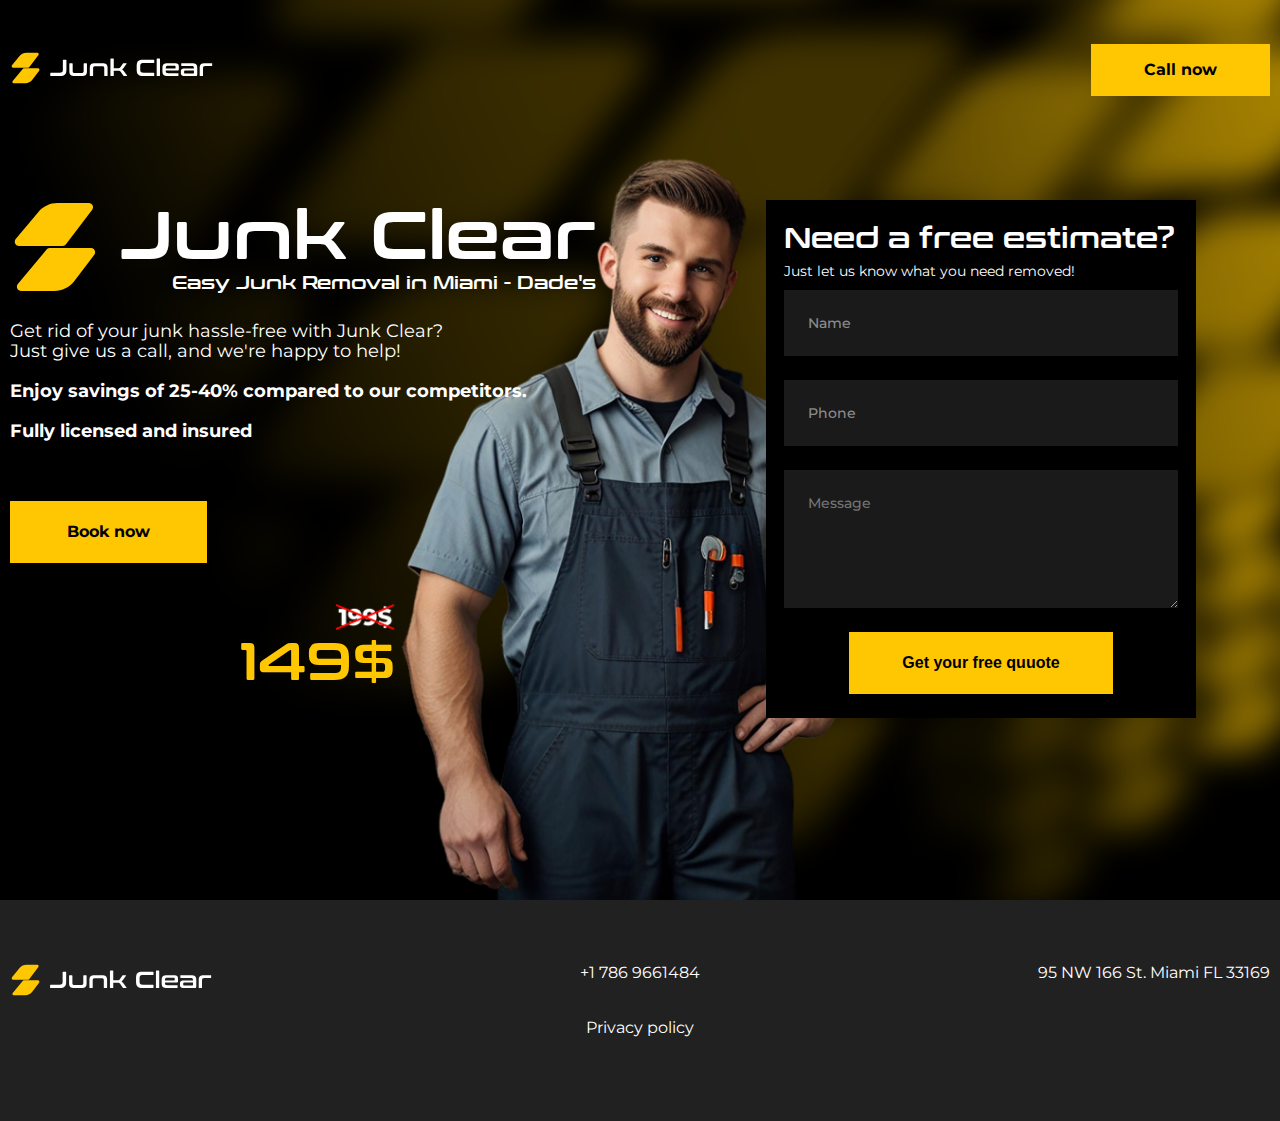
==== index.html @ 1ee7ea2f "add" ====
<!DOCTYPE html>
<html lang="en-US">

<head>
	<meta charset="UTF-8">
	<meta name="viewport" content="width=device-width, initial-scale=1.0">
	<link rel="icon" type="image/x-icon" href="img/favicon.svg">
	<title>Junk Clear</title>
	
	<link rel="stylesheet" href="https://cdn.jsdelivr.net/npm/swiper@11/swiper-bundle.min.css"/>
    <link rel="stylesheet" href="css/index.css">

    <link href="https://fonts.googleapis.com/css2?family=Montserrat:ital,wght@0,400;0,500;0,600;0,700;0,800;1,300&display=swap" rel="stylesheet">

    <link rel="stylesheet" href="fonts/stylesheet.css">
</head>

<body class="home">
	<div class="wrapper">
		<header class="header">
			<div class="header__container">
				<div class="header__body">
					<div class="header__logo">
						<a href="index.html"><img src="img/logo.svg" alt="logo"></a>
					</div>
				
					<div class="header__button">
						<a href="#" class="contact_us">Call now</a>
					</div>
				</div>
			</div>
		</header>
		<main class="main">
			<section class="hero">
				<img src="img/man.png" alt="" class="man">
				<div class="_container">
					<div class="hero__body">
					
						<div class="offer">
							<div class="offer__logo">
								<img src="img/logo_mini.svg" alt="logo">
								<div class="offer__name">
									<span>Junk Clear</span>
									<p>Easy Junk Removal in Miami - Dade's</p>
								</div>
							</div>
							<div class="offer__text">
								<p>Get rid of your junk hassle-free with Junk Clear? <br>Just give us a call, and we're happy to help!</p>
								<span>Enjoy savings of 25-40% compared to our competitors.</span>
								<span>Fully licensed and insured</span>
							</div>
							<div class="offer__btn">
								<a href="#">Book now</a>
							</div>
							<div class="offer__price">
								<div class="price__sale"><img src="img/sale_price.png" alt=""></div>
								<div class="price__now">149$</div>
							</div>

						</div>
						<div class="form__block">
							<form action="#" id="form"method="POST" class="form__contact">
								<h4>Need a free estimate?</h4>
								<span>Just let us know what you need removed!</span>
								
								<input type="text" class="input_date _req" name="name" placeholder="Name">
								<input type="tel" id="phone_mask" class="input_date _req" name="phone" placeholder="Phone">
								<textarea class="input_date" name="message" cols="30" rows="5" placeholder="Message"></textarea>
								
								<button type="submit" class="contact__btn">Get your free quuote</button>
								
							</form>
						</div>
					</div>
				</div>
			</section>

		</main>
	</div>

	<footer class="footer">
		<div class="footer__container">
			<div class="footer__body">
				<div class="footer__logo">
					<a href="index.html"><img src="img/logo.svg" alt="logo"></a>
				</div>
				<div class="footer__phones">
					<a href="tel:+17869661484">+1 786 9661484</a>
				</div>
				<div class="footer__address">
					<div class="address_list">
						95 NW 166 St. Miami FL 33169
					</div>
				</div>
				
			</div>
			<div class="privacy">
				<a href="">Privacy policy</a>
			</div>
		</div>
	</footer>
	
	<!-- <div class="koocies_container">
		<div class="koocies">
			<div class="koocies__wrapp">
				<div class="koocies__left">
					<img src="img/koocies.svg" alt="kookies">
					<div class="koocies__text">
						<span class="text__koocie">We use cookies to analyze our traffic.</span>
						<a href="" class="link__koocie">Read cookies polices</a>	
					</div>
				</div>
				<div class="koocies__right">
					<div class="koocies__buttons">
						<button class="koocie__btn btn__reject">Reject</button>
						<button class="koocie__btn btn__accept">Ok</button>
					</div>
				</div>
			</div>
		</div>
	</div> -->

	<!-- <div class="toUp">
		<a href="" class="up_btn"><img src="img/up.svg" alt="icon"></a>
		<style>
			.toUp {
				position: fixed;
				bottom: 20px;
				right: 20px;
				z-index: 20;
			}
		</style>
	</div> -->
	<!-------------------------- Popup ------------------------------>
	<!-- <div id="popup" class="popup">
		<div class="popup__body">
			<div class="popup__content">
				<a href="#" class="popup__close close-popup"><img src="img/close.svg" alt="close"></a>
				<form action="#" id="form" class="form__contact">
					<h4>Contact us</h4>
					<span>Get in Touch with PTG SA/ELGRAF</span>
					<div class="input__croup">
						<input type="text" class="input_date _req" name="name" placeholder="Name">
						<input type="text" class="input_date" name="lastName" placeholder="Second Name">
					</div>
					<input type="tel" id="phone_mask" class="input_date _req" name="phone" placeholder="Phone">
					<input type="email" class="input_date _email _req" name="email" placeholder="Email">
					<textarea class="input_date" name="message" cols="30" rows="7" placeholder="Type something"></textarea>
					
					<div class="bottom__action">
						<div class="policy__check">
							<input type="checkbox" id="policy" class="policy" name="interest" value="I confirm the processing of my personal data">
							<label for="policy" class="policy__label">I confirm the processing of my <a href="#" target="_blank">personal data</a></label>
						</div>
						<button type="submit" class="contact__btn">Send</button>
					</div>
				</form>
			</div>
		</div>
	</div> -->
	<!-- End popup -->


	<script src="https://cdnjs.cloudflare.com/ajax/libs/jquery/3.7.1/jquery.min.js"></script>
	<script src="https://cdn.jsdelivr.net/npm/swiper@11/swiper-bundle.min.js"></script>
	<script src="js/script.js"></script>
	<script src="js/maskeinput.js"></script>
	<script src="js/sendmail.js"></script>
	
</body>
</html>
---- css/index.css ----
@charset "UTF-8";
* {
  box-sizing: border-box;
  margin: 0;
  padding: 0;
}

a {
  text-decoration: none;
  color: #fff;
}

ul, ol {
  padding: 0;
}
ul li, ol li {
  list-style: none;
}

img {
  width: 100%;
}

h1, h2, h3, h4, h5, h6 {
  font-weight: inherit;
  font-size: inherit;
}

html,
body {
  background-color: #000;
  line-height: 1.1;
  font-size: 16px;
  font-weight: 400;
  font-family: "Montserrat", sans-serif;
  color: #fff;
  height: 100%;
}

body._lock {
  overflow: hidden;
}

/*----- для модалок ----*/
body.lock {
  overflow: hidden;
}

.wrapper {
  min-height: 100%;
  display: flex;
  flex-direction: column;
  overflow-x: hidden;
}

/*---------------------------*/
[class*=_container] {
  max-width: 1340px;
  margin: 0 auto;
  padding: 0 10px;
  position: relative;
}

html, body {
  height: 100%;
}

/*---------------------------*/
.page {
  flex: 1 1 auto;
  position: relative;
}

/*----------------- header --------------------------------------------*/
.header {
  padding: 44px 0;
  z-index: 20;
}

.header__body {
  display: flex;
  justify-content: space-between;
  align-items: center;
}

.header__button {
  text-align: right;
}
.header__button .contact_us {
  display: block;
  font-weight: 700;
  font-size: 16px;
  text-align: center;
  color: #000;
  background: #ffc702;
  padding: 17px 53px;
}

/*----------------- hero --------------------------------------------*/
.hero {
  background: url("../img/hero_background.svg") center/cover no-repeat;
  margin-top: -140px;
  height: 900px;
  overflow: hidden;
  position: relative;
}
.hero .man {
  position: absolute;
  width: 600px;
  right: 28%;
  bottom: 0;
}

.hero__body {
  padding-top: 200px;
  display: grid;
  grid-template-columns: 1fr 40%;
  position: relative;
  overflow: hidden;
}
.hero__body .offer {
  z-index: 5;
  padding-bottom: 50px;
}
.hero__body .offer__logo {
  display: flex;
  margin-bottom: 28px;
}
.hero__body .offer__logo img {
  width: 90px;
  margin-right: 20px;
}
.hero__body .offer__logo .offer__name span {
  font-family: "conthrax-sb";
  font-weight: 600;
  font-size: 68px;
}
.hero__body .offer__logo .offer__name p {
  font-family: "conthrax-sb";
  font-weight: 600;
  font-size: 18px;
  text-align: right;
}
.hero__body .offer__text p {
  font-weight: 400;
  font-size: 18px;
  display: block;
  margin-bottom: 20px;
}
.hero__body .offer__text span {
  font-weight: 700;
  font-size: 18px;
  display: block;
  margin-bottom: 20px;
}
.hero__body .offer__price {
  margin-top: 40px;
  max-width: 385px;
  display: flex;
  flex-direction: column;
  align-items: flex-end;
}
.hero__body .offer__price .price__sale {
  width: 60px;
}
.hero__body .offer__price .price__now {
  font-family: "conthrax-sb";
  font-weight: 600;
  font-size: 53px;
  color: #ffc702;
}
.hero__body .offer__btn {
  margin-top: 60px;
}
.hero__body .offer__btn a {
  font-weight: 700;
  font-size: 16px;
  color: #000;
  display: inline-block;
  background: #ffc702;
  padding: 22px 57px;
}
.hero__body .form__block {
  position: relative;
}
.hero__body .form__block .form__contact {
  display: flex;
  flex-direction: column;
  background: #000;
  width: 430px;
  padding: 24px 18px;
}
.hero__body .form__block h4 {
  font-weight: 600;
  font-size: 28px;
  font-family: "conthrax-sb";
  margin-bottom: 10px;
}
.hero__body .form__block span {
  font-weight: 400;
  font-size: 14px;
  margin-bottom: 10px;
}
.hero__body .form__block .input_date {
  border: none;
  background: #1a1a1a;
  padding: 24px;
  margin-bottom: 24px;
  font-weight: 500;
  font-size: 14px;
  color: rgb(255, 255, 255);
  font-family: "Montserrat", sans-serif;
}
.hero__body .form__block input::-moz-placeholder {
  color: rgba(255, 255, 255, 0.5);
}
.hero__body .form__block input::placeholder {
  color: rgba(255, 255, 255, 0.5);
}
.hero__body .form__block .contact__btn {
  font-weight: 700;
  font-size: 16px;
  color: #000;
  background: #ffc702;
  padding: 22px 44px;
  border: none;
  cursor: pointer;
  width: 264px;
  margin: 0 auto;
}
.hero__body .form__block .contact__btn:hover {
  background: #f5c106;
}

/*----------------- footer ------------------------------*/
.footer {
  background: #212121;
  padding: 64px 0;
}

.footer__body {
  display: grid;
  grid-template-columns: 1fr 1fr 1fr;
}

.footer__logo {
  max-width: 202px;
}

.footer__phones {
  text-align: center;
}

.address_list {
  text-align: right;
}

.privacy {
  text-align: center;
  padding: 20px;
}

@media (max-width: 1100px) {
  .hero {
    height: 100%;
    overflow: visible;
  }
  .hero__body {
    grid-template-columns: 1fr;
  }
  .hero .man {
    right: 0;
  }
}
@media (max-width: 640.98px) {
  .hero__body .offer__logo {
    display: none;
  }
  .header__button .contact_us {
    display: none;
  }
  .header__body {
    justify-content: center;
  }
  .hero__body {
    padding-top: 140px;
  }
  .hero__body .offer__price {
    max-width: 100%;
    margin-top: 200px;
  }
  .hero__body .offer__btn {
    display: none;
  }
  .hero {
    height: 710px;
  }
  .hero .man {
    right: 20%;
    width: 324px;
  }
  .hero__body .offer {
    padding-bottom: 130px;
  }
  .hero__body .offer__price {
    margin-top: 310px;
  }
  .hero__body .form__block .form__contact {
    width: 100%;
  }
}
/*# sourceMappingURL=index.css.map */
---- fonts/stylesheet.css ----
@font-face {
    font-family: 'conthrax-sb';
    src: url('conthrax-sb.eot');
    src: local('conthrax-sb'),
        url('conthrax-sb.eot?#iefix') format('embedded-opentype'),
        url('conthrax-sb.woff2') format('woff2'),
        url('conthrax-sb.woff') format('woff'),
        url('conthrax-sb.ttf') format('truetype');
    font-weight: 600;
    font-style: normal;
}
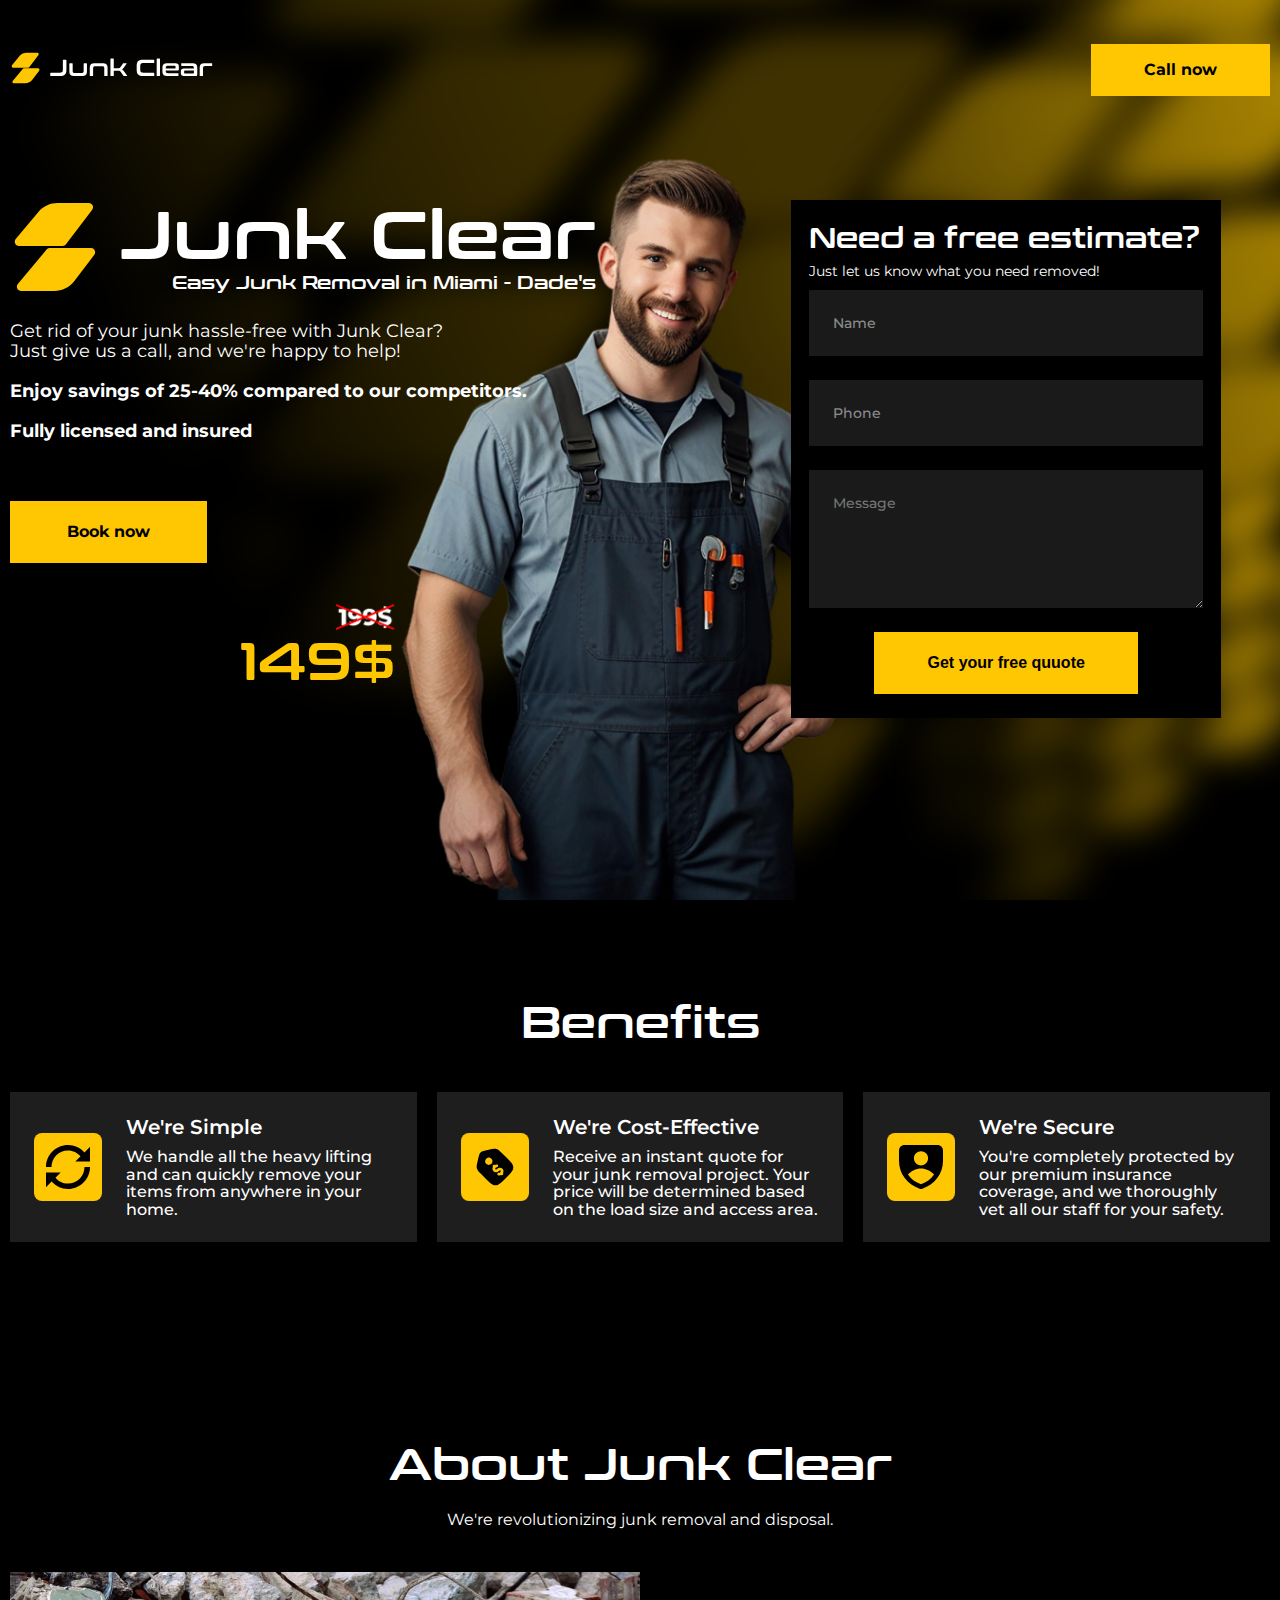
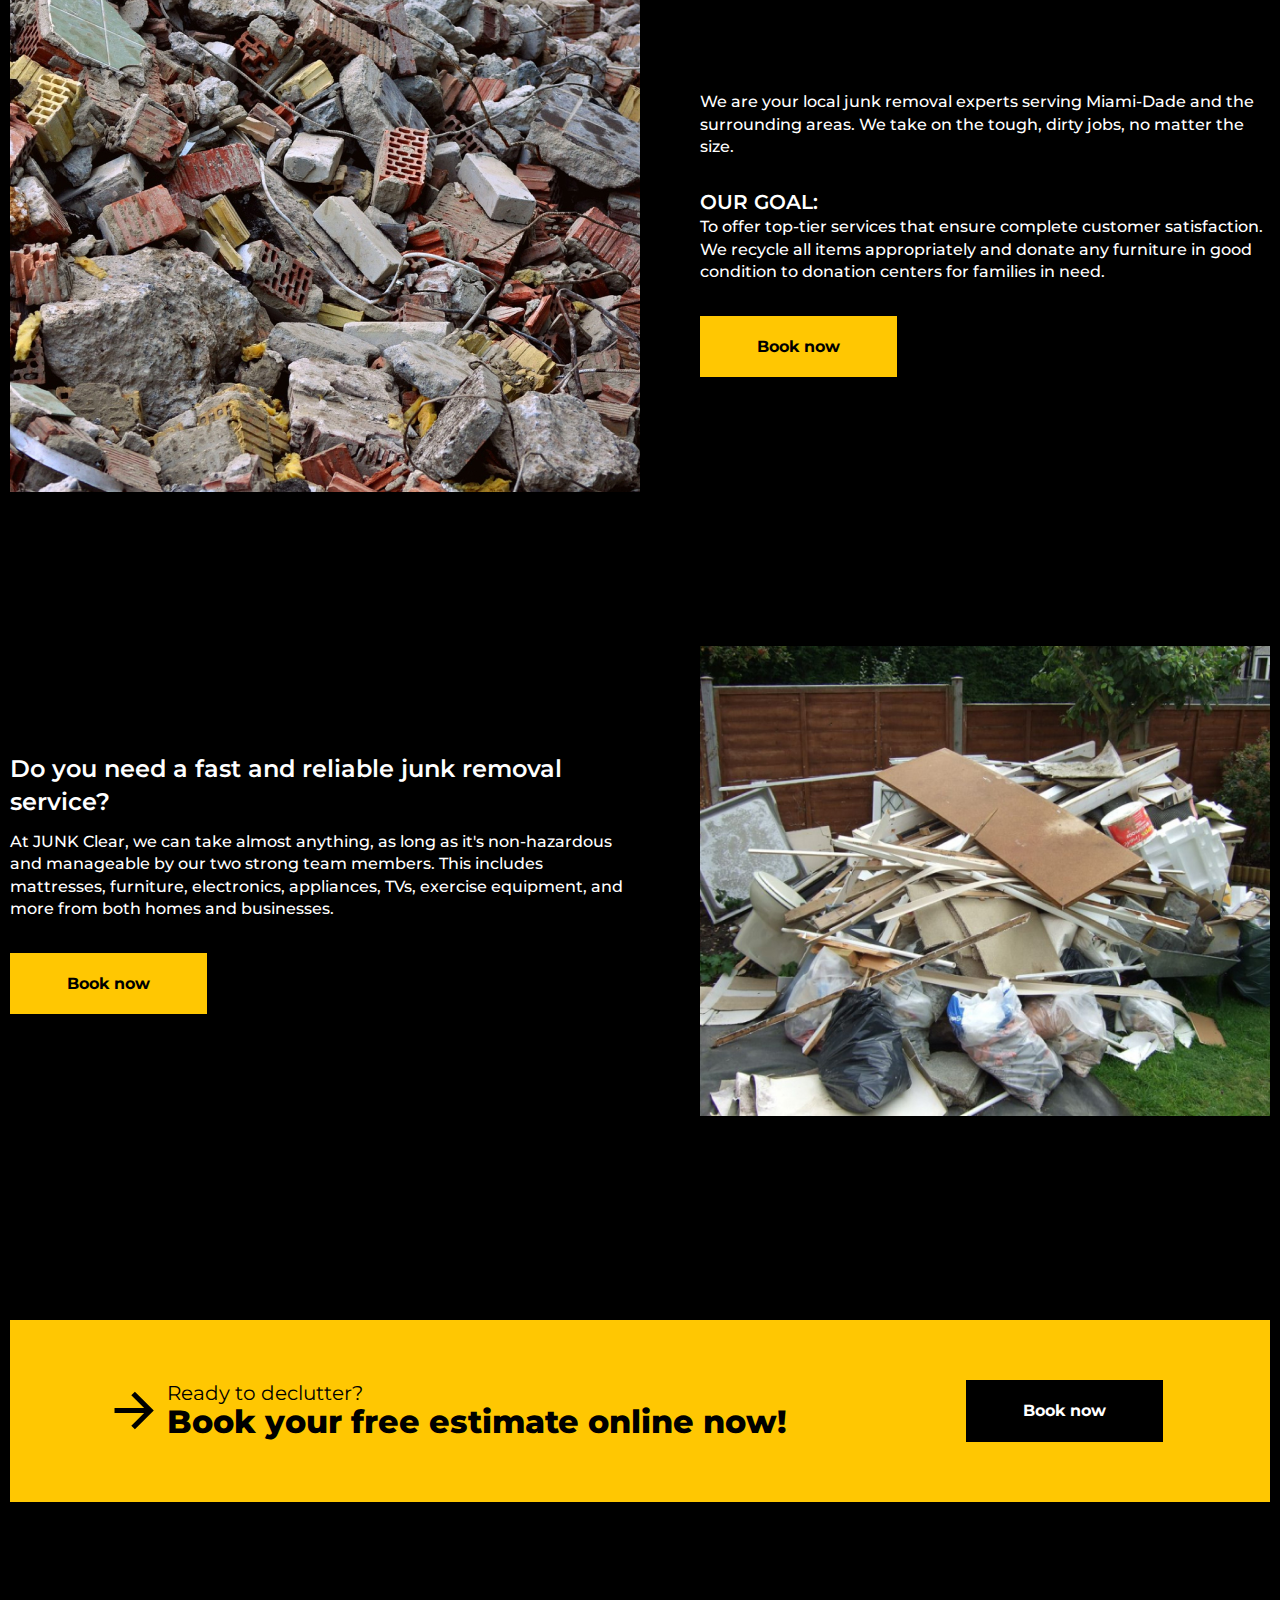
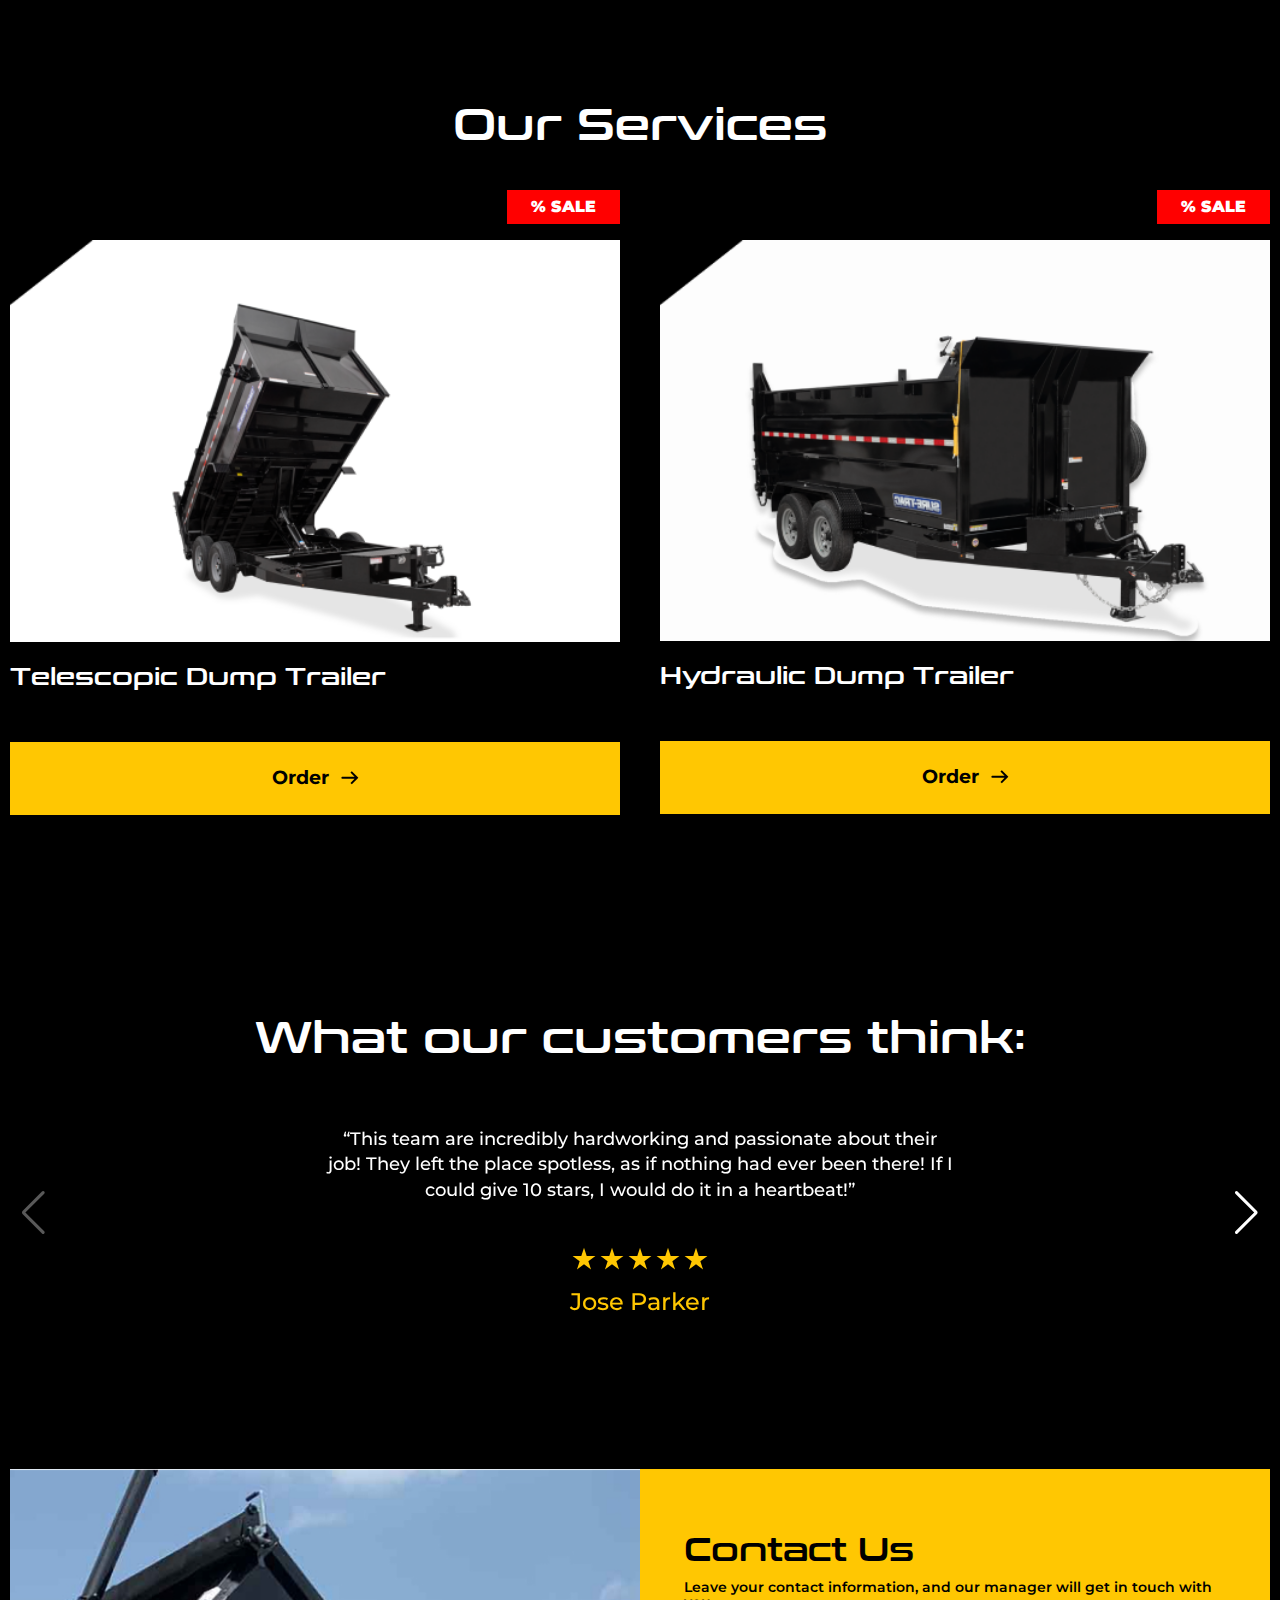
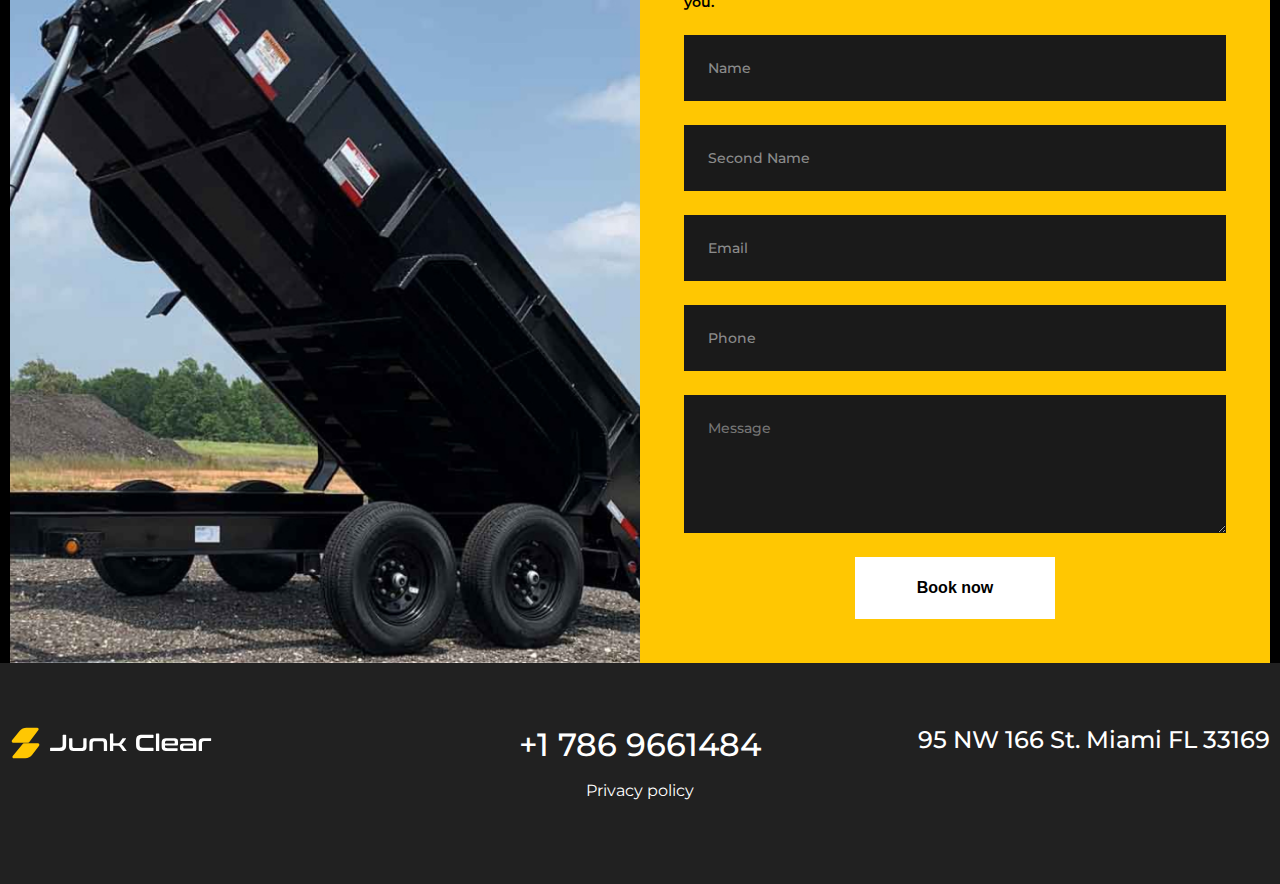
==== commit 8b61c21f: "qwqwqwq" ====
--- a/index.html
+++ b/index.html
@@ -75,6 +75,220 @@
 				</div>
 			</section>
 
+			<section class="benefits">
+				<div class="_container">
+					<div class="benefits__body">
+						<h2 class="benefits__title title__h2">Benefits</h2>
+						<div class="benefits__items">
+							<div class="item__benefit">
+								<img src="img/mdi_car.svg" alt="icon">
+								<div class="item__text">
+									<h3>We're Simple</h3>
+									<p>We handle all the heavy lifting and can quickly remove your items 
+										from anywhere in your home.
+									</p>
+								</div>
+							</div>
+							<div class="item__benefit">
+								<img src="img/mdi_car_2.svg" alt="icon">
+								<div class="item__text">
+									<h3>We're Cost-Effective</h3>
+									<p>Receive an instant quote for your junk removal
+										 project. Your price will be determined based on the load size and access area.
+									</p>
+								</div>
+							</div>
+							<div class="item__benefit">
+								<img src="img/mdi_car_3.svg" alt="icon">
+								<div class="item__text">
+									<h3>We're Secure</h3>
+									<p>You're completely protected by our premium insurance coverage, and we thoroughly
+										 vet all our staff for your safety.
+									</p>
+								</div>
+							</div>
+						</div>
+					</div>
+				</div>
+			</section>
+
+			<section class="about">
+				<div class="_container">
+					<div class="about__body">
+						<div class="title__block">
+							<h2 class="about__title title__h2">About Junk Clear</h2>
+							<p>We're revolutionizing junk removal and disposal.</p>
+						</div>
+
+						<div class="about__servise">
+							<div class="servise__img">
+								<img src="img/about_img.jpg" alt="">
+							</div>
+							<div class="servise__content">
+								<p>We are your local junk removal experts serving Miami-Dade and the surrounding areas. 
+									We take on the tough, dirty jobs, no matter the size.
+								</p>
+								<span>OUR GOAL: </span>
+								<p>To offer top-tier services that ensure complete customer satisfaction. We recycle all items 
+									appropriately and donate any furniture in good condition to donation centers for families in need.
+								</p>
+								<div class="servise__btn">
+									<a href="">Book now</a>
+								</div>
+							</div>
+						</div>
+
+						<div class="about__servise about__servise-reverce">
+							<div class="servise__img">
+								<img src="img/about_img_2.jpg" alt="">
+							</div>
+							<div class="servise__content">
+								<h4>Do you need a fast and reliable junk removal service? </h4>
+								<p>At JUNK Clear, we can take almost anything, as long as it's non-hazardous and manageable 
+									by our two strong team members. This includes mattresses, furniture, electronics, 
+									appliances, TVs, exercise equipment, and more from both homes and businesses.
+								</p>
+								<div class="servise__btn">
+									<a href="">Book now</a>
+								</div>
+							</div>
+						</div>
+					</div>
+				</div>
+			</section>
+
+			<section class="yellow">
+				<div class="_container">
+					<div class="yellow__body">
+						<div class="yellow__text">
+							<img src="img/black_arrow.svg" alt="icon">
+							<div class="descr">
+								<p>Ready to declutter?</p>
+								<span>Book your free estimate online now!</span>
+							</div>
+						</div>
+						<div class="yellow__btn">
+							<a href="">Book now</a>
+						</div>
+					</div>
+				</div>
+			</section>
+
+			<section class="ourservices">
+				<div class="_container">
+					<h2 class="ourservices__title title__h2">Our Services</h2>
+					<div class="ourservices__body">
+
+						<div class="ourservices__item">
+							<span class="sale">% Sale</span>
+							<img src="img/service_1.png" alt="photo">
+							<h3 class="title__h3">Telescopic Dump Trailer</h3>
+							<div class="ourservices__btn">
+								<a href="">Order<img src="img/arrow_btn.svg" alt=""></a>
+							</div>
+						</div>
+
+						<div class="ourservices__item">
+							<span class="sale">% Sale</span>
+							<img src="img/service_2.png" alt="photo">
+							<h3 class="title__h3">Hydraulic Dump Trailer </h3>
+							<div class="ourservices__btn">
+								<a href="">Order<img src="img/arrow_btn.svg" alt=""></a>
+							</div>
+						</div>
+
+					</div>
+				</div>
+			</section>
+
+			<section class="reviews">
+				<div class="_container">
+					<h2 class="reviews__title title__h2">What our customers think:</h2>
+					<div class="reviews__body">
+						<div class="swiper mySwiper">
+							<div class="swiper-wrapper">
+
+								<div class="swiper-slide">
+									<div class="review__wrapp">
+										<p>“This team are incredibly hardworking and passionate about their job! They left 
+											the place spotless, as if nothing had ever been there! If I could give 10 stars, 
+											I would do it in a heartbeat!”
+										</p>
+										<div class="stars">
+											<img src="img/star.svg" alt="star">
+											<img src="img/star.svg" alt="star">
+											<img src="img/star.svg" alt="star">
+											<img src="img/star.svg" alt="star">
+											<img src="img/star.svg" alt="star">
+										</div>
+										<span class="review_name">Jose Parker</span>
+									</div>
+								</div>
+								<div class="swiper-slide">
+									<div class="review__wrapp">
+										<p>“This team are incredibly hardworking and passionate about their job! They left 
+											the place spotless, as if nothing had ever been there! If I could give 10 stars, 
+											I would do it in a heartbeat!”
+										</p>
+										<div class="stars">
+											<img src="img/star.svg" alt="star">
+											<img src="img/star.svg" alt="star">
+											<img src="img/star.svg" alt="star">
+											<img src="img/star.svg" alt="star">
+											<img src="img/star.svg" alt="star">
+										</div>
+										<span class="review_name">Jose Parker</span>
+									</div>
+								</div>
+								<div class="swiper-slide">
+									<div class="review__wrapp">
+										<p>“This team are incredibly hardworking and passionate about their job! They left 
+											the place spotless, as if nothing had ever been there! If I could give 10 stars, 
+											I would do it in a heartbeat!”
+										</p>
+										<div class="stars">
+											<img src="img/star.svg" alt="star">
+											<img src="img/star.svg" alt="star">
+											<img src="img/star.svg" alt="star">
+											<img src="img/star.svg" alt="star">
+											<img src="img/star.svg" alt="star">
+										</div>
+										<span class="review_name">Jose Parker</span>
+									</div>
+								</div>
+						
+							</div>
+							<div class="swiper-button-next"></div>
+							<div class="swiper-button-prev"></div>
+						</div>
+					</div>
+				</div>
+			</section>
+
+			<section class="contact">
+				<div class="_container">
+					<div class="contact__body">
+						<div class="contact__img">
+							<img src="img/form_img.jpg" alt="">
+						</div>
+						<div class="contact__form">
+							<form action="#" id="form"method="POST" class="form__contact">
+								<h4>Contact Us</h4>
+								<span>Leave your contact information, and our manager will get in touch with you.</span>
+								
+								<input type="text" class="input_date _req" name="name" placeholder="Name">
+								<input type="text" class="input_date _req" name="name" placeholder="Second Name">
+								<input type="email" class="input_date _req" name="email" placeholder="Email">
+								<input type="tel" id="phone_mask" class="input_date _req" name="phone" placeholder="Phone">
+								<textarea class="input_date" name="message" cols="30" rows="5" placeholder="Message"></textarea>
+								
+								<button type="submit" class="contact__btn">Book now</button>
+							</form>
+						</div>
+					</div>
+				</div>
+			</section>
+
 		</main>
 	</div>
 
@@ -95,7 +309,7 @@
 				
 			</div>
 			<div class="privacy">
-				<a href="">Privacy policy</a>
+				<a href="privacy.html">Privacy policy</a>
 			</div>
 		</div>
 	</footer>
@@ -166,6 +380,16 @@
 	<script src="js/script.js"></script>
 	<script src="js/maskeinput.js"></script>
 	<script src="js/sendmail.js"></script>
+
+	<script>
+		var swiper = new Swiper(".mySwiper", {
+		slidesPerView: 1,
+		navigation: {
+			nextEl: ".swiper-button-next",
+			prevEl: ".swiper-button-prev",
+		  },
+		});
+	  </script>
 	
 </body>
 </html>--- a/css/index.css
+++ b/css/index.css
@@ -59,6 +59,7 @@
   margin: 0 auto;
   padding: 0 10px;
   position: relative;
+  overflow: hidden;
 }
 
 html, body {
@@ -114,7 +115,7 @@
 .hero__body {
   padding-top: 200px;
   display: grid;
-  grid-template-columns: 1fr 40%;
+  grid-template-columns: 1fr 38%;
   position: relative;
   overflow: hidden;
 }
@@ -232,6 +233,371 @@
   background: #f5c106;
 }
 
+/*----------------- benefits ------------------------------*/
+.benefits {
+  padding: 100px 0;
+}
+
+.title__h2 {
+  font-weight: 600;
+  font-size: clamp(32px, 4vw, 44px);
+  text-align: center;
+  font-family: "conthrax-sb";
+  margin-bottom: 44px;
+}
+
+.benefits__items {
+  display: grid;
+  grid-template-columns: 1fr 1fr 1fr;
+  gap: 20px;
+}
+.benefits__items .item__benefit {
+  display: flex;
+  align-items: center;
+  background: #1e1e1e;
+  padding: 24px;
+}
+.benefits__items .item__benefit img {
+  width: 68px;
+  margin-right: 24px;
+}
+.benefits__items .item__text h3 {
+  font-weight: 600;
+  font-size: 20px;
+  margin-bottom: 10px;
+}
+.benefits__items .item__text p {
+  font-weight: 500;
+  font-size: 16px;
+}
+
+/*----------------- about ------------------------------*/
+.about {
+  padding: 100px 0;
+}
+
+.title__block {
+  margin-bottom: 44px;
+}
+.title__block .about__title {
+  margin-bottom: 20px;
+}
+.title__block p {
+  text-align: center;
+}
+
+.about__servise {
+  display: grid;
+  grid-template-columns: 50% 1fr;
+  gap: clamp(20px, 6vw, 60px);
+  align-items: center;
+}
+
+.servise__content p {
+  font-weight: 500;
+  font-size: 16px;
+  line-height: 140%;
+  margin-bottom: 30px;
+}
+.servise__content span {
+  font-weight: 600;
+  font-size: 20px;
+  line-height: 140%;
+  margin-bottom: 10px;
+}
+.servise__content h4 {
+  font-weight: 600;
+  font-size: 24px;
+  line-height: 140%;
+  margin-bottom: 12px;
+}
+.servise__content .servise__btn {
+  margin-top: 32px;
+}
+.servise__content .servise__btn a {
+  display: inline-block;
+  font-weight: 700;
+  font-size: 16px;
+  color: #000;
+  background: #ffc702;
+  padding: 22px 57px;
+}
+.servise__content .servise__btn a:hover {
+  background: #e8b400;
+}
+
+.about__servise-reverce {
+  margin-top: 150px;
+}
+.about__servise-reverce .servise__img {
+  order: 2;
+}
+.about__servise-reverce .servise__content {
+  order: 1;
+}
+
+/*----------------- yellow ------------------------------*/
+.yellow {
+  padding: 100px 0;
+}
+
+.yellow__body {
+  background: #ffc702;
+  color: #000;
+  display: flex;
+  align-items: center;
+  justify-content: space-around;
+  flex-wrap: wrap;
+  padding: 60px 15px;
+}
+
+.yellow__text {
+  display: flex;
+  align-items: center;
+}
+.yellow__text img {
+  width: 40px;
+  margin-right: 13px;
+}
+.yellow__text .descr p {
+  font-weight: 400;
+  font-size: 20px;
+}
+.yellow__text .descr span {
+  font-weight: 800;
+  font-size: 32px;
+}
+
+.yellow__btn {
+  width: 200px;
+}
+.yellow__btn a {
+  display: inline-block;
+  font-weight: 700;
+  font-size: 16px;
+  padding: 22px 57px;
+  background: #000;
+  transition: all 0.3s ease 0s;
+}
+.yellow__btn a:hover {
+  background: #fff;
+  color: #000;
+}
+
+/*----------------- our services ------------------------------*/
+.ourservices {
+  padding: 100px 0;
+}
+
+.ourservices__title {
+  margin-bottom: 90px;
+}
+
+.ourservices__body {
+  display: grid;
+  grid-template-columns: 1fr 1fr;
+  gap: 40px;
+}
+.ourservices__body .ourservices__item {
+  position: relative;
+}
+.ourservices__body .sale {
+  position: absolute;
+  display: inline-block;
+  font-weight: 900;
+  font-size: 16px;
+  text-transform: uppercase;
+  color: #fff;
+  padding: 8px 24px;
+  background: #f00;
+  right: 0;
+  top: -50px;
+}
+.ourservices__body .title__h3 {
+  font-weight: 600;
+  font-size: clamp(18px, 2.5vw, 24px);
+  font-family: "conthrax-sb";
+  margin-top: 20px;
+  margin-bottom: 50px;
+}
+.ourservices__body .ourservices__btn a {
+  display: flex;
+  align-items: center;
+  justify-content: center;
+  font-weight: 700;
+  font-size: 19px;
+  text-align: center;
+  color: #000;
+  background: #ffc702;
+  padding: 26px;
+}
+.ourservices__body .ourservices__btn a img {
+  margin-left: 12px;
+  width: 18px;
+}
+.ourservices__body .ourservices__btn a:hover {
+  background: #ffcb11;
+}
+
+/*----------------- Reviews ------------------------------*/
+.reviews {
+  padding: 100px 0;
+}
+
+.swiper {
+  width: 100%;
+  height: 100%;
+}
+
+.swiper-slide {
+  text-align: center;
+  display: flex;
+  justify-content: center;
+  align-items: center;
+}
+
+.swiper-button-next, .swiper-button-prev {
+  color: #ffffff !important;
+}
+
+.review__wrapp {
+  text-align: center;
+  max-width: 630px;
+  margin: 20px auto 0;
+}
+.review__wrapp p {
+  font-weight: 500;
+  font-size: clamp(15px, 4vw, 18px);
+  line-height: 140%;
+}
+.review__wrapp .stars {
+  margin: 44px 0 12px;
+}
+.review__wrapp .stars img {
+  width: 24px;
+}
+.review__wrapp .review_name {
+  font-weight: 500;
+  font-size: 24px;
+  line-height: 140%;
+  color: #ffc702;
+}
+
+/*----------------- contact us ------------------------------*/
+.contact {
+  padding-top: 50px;
+}
+
+.contact__body {
+  display: grid;
+  grid-template-columns: 1fr 1fr;
+}
+.contact__body .contact__img img {
+  -o-object-fit: cover;
+     object-fit: cover;
+  height: 100%;
+}
+.contact__body .contact__form {
+  background: #ffc702;
+  padding: clamp(20px, 5vw, 44px);
+}
+.contact__body .form__contact {
+  display: flex;
+  flex-direction: column;
+  color: #000;
+  padding-top: 20px;
+}
+.contact__body .form__contact h4 {
+  font-weight: 600;
+  font-size: 32px;
+  margin-bottom: 12px;
+  font-family: "conthrax-sb";
+}
+.contact__body .form__contact span {
+  font-weight: 600;
+  font-size: 14px;
+  margin-bottom: 24px;
+}
+.contact__body .input_date {
+  border: none;
+  background: #1a1a1a;
+  padding: 24px;
+  margin-bottom: 24px;
+  font-weight: 500;
+  font-size: 14px;
+  color: rgb(255, 255, 255);
+  font-family: "Montserrat", sans-serif;
+}
+.contact__body input::-moz-placeholder {
+  color: rgba(255, 255, 255, 0.5);
+}
+.contact__body input::placeholder {
+  color: rgba(255, 255, 255, 0.5);
+}
+.contact__body .contact__btn {
+  font-weight: 700;
+  font-size: 16px;
+  border: none;
+  background: #fff;
+  padding: 22px 57px;
+  width: 200px;
+  margin: 0 auto;
+  transition: all 0.3s ease 0s;
+}
+.contact__body .contact__btn:hover {
+  background: #000;
+  color: #fff;
+}
+
+/*----------------- privacy ------------------------------*/
+.privacy__title {
+  font-weight: 600;
+  font-size: clamp(24px, 4vw, 32px);
+  margin-bottom: 32px;
+  font-family: "conthrax-sb";
+}
+
+.pivacy__container {
+  max-width: 847px;
+  padding: 80px 0;
+}
+
+.privacy__content {
+  text-align: left;
+}
+.privacy__content h2 {
+  font-weight: 600;
+  font-size: clamp(18px, 4vw, 24px);
+  font-family: "conthrax-sb";
+  margin-bottom: 10px;
+}
+.privacy__content ul {
+  margin-top: -40px;
+}
+.privacy__content ul li {
+  list-style: inside;
+  font-weight: 500;
+  font-size: 16px;
+  line-height: 160%;
+}
+.privacy__content p {
+  font-weight: 500;
+  font-size: 16px;
+  line-height: 160%;
+  margin-bottom: 42px;
+}
+
+.privacy__btn {
+  margin-top: 60px;
+}
+.privacy__btn a {
+  font-weight: 700;
+  font-size: 16px;
+  color: #000;
+  background: #ffc702;
+  padding: 22px 44px;
+}
+
 /*----------------- footer ------------------------------*/
 .footer {
   background: #212121;
@@ -249,10 +615,14 @@
 
 .footer__phones {
   text-align: center;
+  font-weight: 500;
+  font-size: clamp(20px, 4vw, 32px);
 }
 
 .address_list {
   text-align: right;
+  font-weight: 500;
+  font-size: clamp(18px, 4vw, 24px);
 }
 
 .privacy {
@@ -260,6 +630,9 @@
   padding: 20px;
 }
 
+/*===============================================================================*/
+/*===============================================================================*/
+/*===============================================================================*/
 @media (max-width: 1100px) {
   .hero {
     height: 100%;
@@ -272,6 +645,58 @@
     right: 0;
   }
 }
+@media (max-width: 960.98px) {
+  .benefits__items {
+    grid-template-columns: 1fr;
+    gap: 20px;
+  }
+  .footer__body {
+    display: grid;
+    grid-template-columns: 1fr;
+    gap: 30px;
+    justify-content: center;
+  }
+  .address_list {
+    text-align: center;
+  }
+  .footer__logo {
+    margin: 0 auto;
+  }
+}
+@media (max-width: 768px) {
+  .about__servise {
+    grid-template-columns: 1fr;
+  }
+  .about__servise-reverce {
+    margin-top: 40px;
+  }
+  .about__servise-reverce .servise__img {
+    order: 1 !important;
+  }
+  .about__servise-reverce .servise__content {
+    order: 2;
+  }
+  .yellow__text {
+    display: flex;
+    align-items: flex-start;
+    flex-direction: column;
+  }
+  .yellow__btn {
+    margin-top: 20px;
+  }
+  .yellow__text .descr p {
+    text-align: right;
+    margin-bottom: 15px;
+  }
+  .ourservices__body {
+    display: grid;
+    grid-template-columns: 1fr;
+    gap: 90px;
+  }
+  .ourservices__body .title__h3 {
+    margin-bottom: 30px;
+  }
+}
 @media (max-width: 640.98px) {
   .hero__body .offer__logo {
     display: none;
@@ -308,5 +733,43 @@
   .hero__body .form__block .form__contact {
     width: 100%;
   }
+  .yellow {
+    padding: 10px 0;
+  }
+  .benefits {
+    margin-top: 650px;
+  }
+  .benefits__items .item__benefit {
+    flex-direction: column;
+    align-items: flex-start;
+  }
+  .benefits__items .item__benefit img {
+    margin-bottom: 24px;
+  }
+  .about {
+    padding: 50px 0;
+  }
+  .reviews {
+    padding: 50px 0;
+  }
+  .review__wrapp {
+    margin: 20px 20px 0;
+  }
+  .swiper-button-next, .swiper-button-prev {
+    display: none;
+  }
+  .contact__body {
+    display: grid;
+    grid-template-columns: 1fr;
+  }
+  .contact__img {
+    display: none;
+  }
+  .contact__body .form__contact {
+    padding-top: 0;
+  }
+  .contact__body .contact__form {
+    padding: 44px 16px;
+  }
 }
 /*# sourceMappingURL=index.css.map */